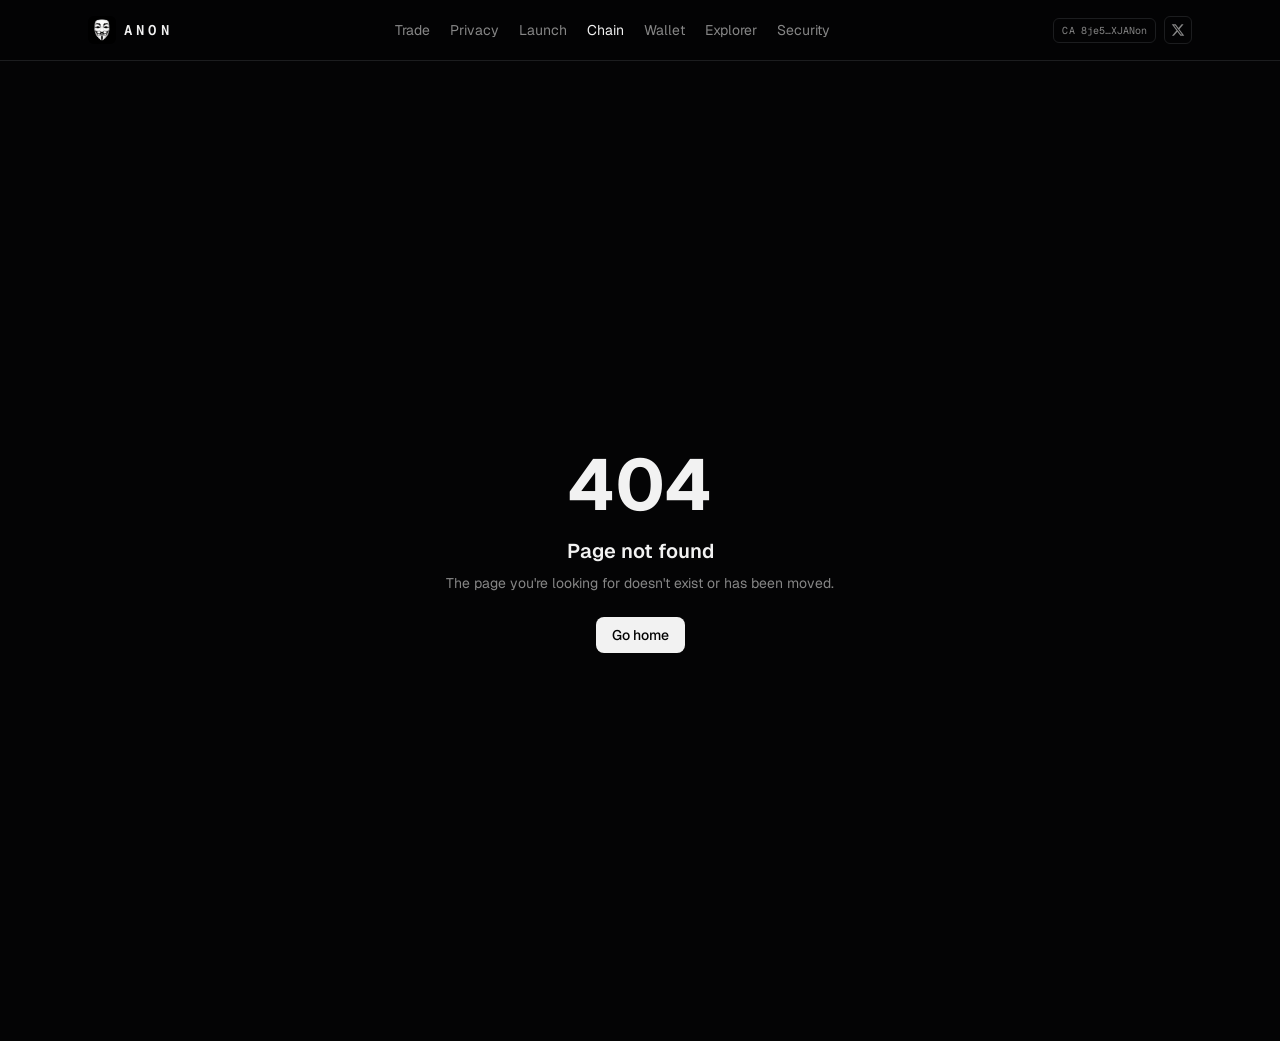
==== chain/index.html @ f56aa163 "init" ====
<!DOCTYPE html><html lang="en" class="dark"><head><meta charSet="utf-8"/><meta name="viewport" content="width=device-width, initial-scale=1"/><link rel="preload" as="image" href="/__l5e/assets-v1/d32732d6-19e8-4e09-8fe2-200f76481671/anon-logo.png"/><link rel="stylesheet" href="/assets/styles-DGE9aJcu.css" data-precedence="default"/><link rel="stylesheet" href="https://fonts.googleapis.com/css2?family=Geist+Mono:wght@400;500&amp;family=Geist:wght@400;500;600;700&amp;display=swap" data-precedence="default"/><title>ANON Chain — local multi-node testnet</title><meta property="og:type" content="website"/><meta name="twitter:card" content="summary_large_image"/><meta name="description" content="Three-node local testnet with confidential transactions, deterministic block validation, sync and failure tests."/><meta property="og:title" content="ANON Chain testnet"/><meta property="og:description" content="Local multi-node testnet with zero-knowledge confidential transactions."/><link rel="modulepreload" href="/assets/index-BYfpbWxx.js"/><link rel="modulepreload" href="/assets/rolldown-runtime-B0Z9INg1.js"/><link rel="modulepreload" href="/assets/sha256-DqePS_1D.js"/><link rel="modulepreload" href="/assets/chain-BOgOUq6h.js"/><link rel="preconnect" href="https://fonts.googleapis.com"/><link rel="icon" href="/favicon.png" type="image/png"/><script defer src="/~flock.js" data-proxy-url="/~api/analytics"></script><script defer src="/__l5e/events.33a4189afb1076e3.js" data-artifact-kind="dwl_content_hash" data-artifact-id="91079cdf8625010082444d1b7457d09292e6b3e6420f1546fa0e48c596806362" data-commit-sha="868c6e7b228e8fcd20d3e4a437b1f141a476817b" data-context-token="v1.[base64].Xee91cPbLaE0Ip-08HkVQkWRHeOyf9pZGRJlNHLFe-E"></script><meta name="twitter:title" content="ANON Chain testnet"><meta name="twitter:description" content="Local multi-node testnet with zero-knowledge confidential transactions."><meta property="og:image" content="https://pub-bb2e103a32db4e198524a2e9ed8f35b4.r2.dev/lovp_74wrqddabv8j5s51wq6j70bz77/11a397ceba3953ce88ebeedd1c7d549a_1791820692168.png"><meta name="twitter:image" content="https://pub-bb2e103a32db4e198524a2e9ed8f35b4.r2.dev/lovp_74wrqddabv8j5s51wq6j70bz77/11a397ceba3953ce88ebeedd1c7d549a_1791820692168.png"></head><body><header class="sticky top-0 z-40 border-b border-border bg-background/85 backdrop-blur-md"><div class="relative mx-auto flex max-w-6xl flex-col gap-3 px-4 py-3 sm:flex-row sm:items-center sm:justify-between sm:px-6 sm:py-4"><a class="flex shrink-0 items-center gap-2 font-mono text-sm font-semibold tracking-[0.3em]" href="/"><img src="/__l5e/assets-v1/d32732d6-19e8-4e09-8fe2-200f76481671/anon-logo.png" alt="ANON logo" class="h-7 w-7 rounded-sm"/>ANON</a><nav class="-mx-1 flex gap-4 overflow-x-auto px-1 text-sm text-muted-foreground sm:gap-5"><a class="shrink-0 py-1 transition-colors hover:text-foreground" href="/trade">Trade</a><a class="shrink-0 py-1 transition-colors hover:text-foreground" href="/privacy">Privacy</a><a class="shrink-0 py-1 transition-colors hover:text-foreground" href="/launch">Launch</a><a class="shrink-0 py-1 transition-colors hover:text-foreground text-foreground" href="/chain" data-status="active" aria-current="page">Chain</a><a class="shrink-0 py-1 transition-colors hover:text-foreground" href="/wallet">Wallet</a><a class="shrink-0 py-1 transition-colors hover:text-foreground" href="/explorer">Explorer</a><a class="shrink-0 py-1 transition-colors hover:text-foreground" href="/security">Security</a></nav><div class="absolute right-4 top-3 flex shrink-0 items-center gap-2 sm:static"><button type="button" title="Copy contract address: 8je5y3NeXRuQQCWFWnUN9BA5srhZRYwvLhoSA8XJANon" class="hidden items-center gap-1.5 rounded-sm border border-border px-2 py-1 font-mono text-[10px] text-muted-foreground hover:text-foreground md:inline-flex"><span class="uppercase tracking-wider">CA</span><span>8je5…XJANon</span></button><a href="https://x.com/AnonymousCash_" target="_blank" rel="noopener noreferrer" title="ANON on X (@AnonymousCash_)" class="inline-flex h-7 w-7 items-center justify-center rounded-sm border border-border text-muted-foreground hover:text-foreground"><svg viewBox="0 0 24 24" class="h-3.5 w-3.5" fill="currentColor" aria-hidden="true"><path d="M18.244 2.25h3.308l-7.227 8.26 8.502 11.24H16.17l-5.214-6.817L4.99 21.75H1.68l7.73-8.835L1.254 2.25H8.08l4.713 6.231zm-1.161 17.52h1.833L7.084 4.126H5.117z"></path></svg></a></div></div></header><main class="mx-auto max-w-6xl px-4 py-8 sm:px-6 sm:py-10"><!--$--><div><div class="mb-10 border-b border-border pb-8"><div class="eyebrow">Product 01</div><h1 class="mt-3 text-3xl font-semibold tracking-tight sm:text-4xl">ANON Chain</h1><div class="mt-3 max-w-2xl text-sm text-muted-foreground">A three-validator local testnet running in your browser. Every node independently re-verifies each block and every zero-knowledge proof. It is a test network, separate from any real cryptocurrency, with no peers outside this page.</div></div><div class="panel mb-4 grid gap-4 md:grid-cols-[1.3fr_1fr] md:items-center"><svg viewBox="0 0 400 250" class="w-full" role="img" aria-label="Local validator network"><line x1="200" y1="40" x2="70" y2="200" stroke-width="1.2" class="stroke-silver"></line><line x1="200" y1="40" x2="330" y2="200" stroke-width="1.2" class="stroke-silver"></line><line x1="70" y1="200" x2="330" y2="200" stroke-width="1.2" class="stroke-silver"></line><g><circle cx="200" cy="40" r="22" class="fill-card stroke-success" stroke-width="1.5"></circle><text x="200" y="44" text-anchor="middle" class="fill-foreground font-mono text-[11px]">0</text><text x="200" y="80" text-anchor="middle" class="fill-muted-foreground font-mono text-[10px]">node-1</text></g><g><circle cx="70" cy="200" r="22" class="fill-card stroke-success" stroke-width="1.5"></circle><text x="70" y="204" text-anchor="middle" class="fill-foreground font-mono text-[11px]">0</text><text x="70" y="240" text-anchor="middle" class="fill-muted-foreground font-mono text-[10px]">node-2</text></g><g><circle cx="330" cy="200" r="22" class="fill-card stroke-success" stroke-width="1.5"></circle><text x="330" y="204" text-anchor="middle" class="fill-foreground font-mono text-[11px]">0</text><text x="330" y="240" text-anchor="middle" class="fill-muted-foreground font-mono text-[10px]">node-3</text></g></svg><div class="space-y-2 text-sm"><div class="flex items-center justify-between"><div class="eyebrow">Network</div><span class="inline-block shrink-0 rounded-sm border px-1 py-px font-mono text-[9px] uppercase leading-tight tracking-wider text-warning border-warning/40 bg-warning/5">simulated</span></div><div class="font-mono text-2xl">height <!-- -->0</div><div class="text-xs text-muted-foreground">3<!-- -->/3 validators online · quorum 2</div><div class="truncate font-mono text-xs">No events yet.</div><p class="text-xs text-muted-foreground">Runs entirely in this browser tab. Green packets show real local events from the buttons below — not a public network.</p></div></div><div class="grid gap-3 sm:grid-cols-3"><div class="panel"><div class="flex items-center justify-between"><div class="eyebrow">node-1</div><button class="text-xs underline text-muted-foreground">online</button></div><div class="mt-2 font-mono text-sm">height <!-- -->0</div><div class="hash">tip <!-- -->000000…000000</div><div class="hash">mempool <!-- -->0<!-- --> · spent images <!-- -->0</div></div><div class="panel"><div class="flex items-center justify-between"><div class="eyebrow">node-2</div><button class="text-xs underline text-muted-foreground">online</button></div><div class="mt-2 font-mono text-sm">height <!-- -->0</div><div class="hash">tip <!-- -->000000…000000</div><div class="hash">mempool <!-- -->0<!-- --> · spent images <!-- -->0</div></div><div class="panel"><div class="flex items-center justify-between"><div class="eyebrow">node-3</div><button class="text-xs underline text-muted-foreground">online</button></div><div class="mt-2 font-mono text-sm">height <!-- -->0</div><div class="hash">tip <!-- -->000000…000000</div><div class="hash">mempool <!-- -->0<!-- --> · spent images <!-- -->0</div></div></div><div class="panel mt-4 space-y-3"><div class="eyebrow">Scenarios</div><div class="flex flex-wrap gap-2"><button class="btn">Fund Alice</button><button class="btn-ghost">Alice → Bob</button><button class="btn-ghost">Double-spend attempt</button><button class="btn-ghost">Run consensus round</button><button class="btn-ghost">Sync nodes</button><button class="btn-ghost">Forge block</button></div><div class="space-y-1 border-t border-border pt-3 font-mono text-xs"><div class="text-muted-foreground">Fund Alice, then run a consensus round.</div></div><p class="text-xs text-muted-foreground">Try: take node-1 offline and run a round — node-2 takes over (view change). Take two nodes offline — consensus stalls below quorum. Take node-3 offline, run rounds, bring it back and sync.</p></div><div class="mt-4 text-xs text-muted-foreground">Your wallet&#x27;s testnet currently has <!-- -->0<!-- --> block(s).</div><section class="mt-10 grid gap-6 md:grid-cols-2"><div class="panel text-sm"><div class="eyebrow mb-3">Implemented</div><ul class="space-y-2"><li class="flex justify-between gap-2"><span>Pedersen commitments (ristretto255)</span><span class="inline-block shrink-0 rounded-sm border px-1 py-px font-mono text-[9px] uppercase leading-tight tracking-wider text-foreground border-foreground/30">implemented</span></li><li class="flex justify-between gap-2"><span>ZK range proofs (16-bit, OR-proofs)</span><span class="inline-block shrink-0 rounded-sm border px-1 py-px font-mono text-[9px] uppercase leading-tight tracking-wider text-foreground border-foreground/30">implemented</span></li><li class="flex justify-between gap-2"><span>ZK balance / conservation proof</span><span class="inline-block shrink-0 rounded-sm border px-1 py-px font-mono text-[9px] uppercase leading-tight tracking-wider text-foreground border-foreground/30">implemented</span></li><li class="flex justify-between gap-2"><span>Ring spend proof (MLSAG, ring of up to 8) + key image</span><span class="inline-block shrink-0 rounded-sm border px-1 py-px font-mono text-[9px] uppercase leading-tight tracking-wider text-foreground border-foreground/30">implemented</span></li><li class="flex justify-between gap-2"><span>Stealth addresses + encrypted memos</span><span class="inline-block shrink-0 rounded-sm border px-1 py-px font-mono text-[9px] uppercase leading-tight tracking-wider text-foreground border-foreground/30">implemented</span></li><li class="flex justify-between gap-2"><span>Merkle tx roots, signed blocks</span><span class="inline-block shrink-0 rounded-sm border px-1 py-px font-mono text-[9px] uppercase leading-tight tracking-wider text-foreground border-foreground/30">implemented</span></li><li class="flex justify-between gap-2"><span>Crash-fault consensus: view change + majority quorum</span><span class="inline-block shrink-0 rounded-sm border px-1 py-px font-mono text-[9px] uppercase leading-tight tracking-wider text-warning border-warning/40 bg-warning/5">simulated</span></li><li class="flex justify-between gap-2"><span>Full-pool anonymity set (SNARK membership)</span><span class="inline-block shrink-0 rounded-sm border px-1 py-px font-mono text-[9px] uppercase leading-tight tracking-wider text-destructive/90 border-destructive/40">blocked</span></li><li class="flex justify-between gap-2"><span>Byzantine fault tolerance (malicious validators)</span><span class="inline-block shrink-0 rounded-sm border px-1 py-px font-mono text-[9px] uppercase leading-tight tracking-wider text-destructive/90 border-destructive/40">blocked</span></li></ul></div><div class="panel text-sm"><div class="eyebrow mb-3">Required for a production chain</div><ol class="list-decimal space-y-2 pl-4 text-muted-foreground"><li><span class="text-foreground">Membership privacy:</span> spends now hide the real input among up to 7 decoys (ring signature). A SNARK (Groth16/PLONK/Halo 2) over the whole pool would give a far larger anonymity set; that needs a circuit toolchain not available here.</li><li><span class="text-foreground">Consensus:</span> BFT proof-of-stake (HotStuff/Tendermint family) with view change and slashing. Validator keys here are deterministic demo keys.</li><li><span class="text-foreground">Network privacy:</span> Dandelion++ or mixnet transaction relay.</li><li><span class="text-foreground">Validation:</span> independent cryptographic audit before any mainnet.</li></ol></div></section></div><script>(function(a,f){let l;try{l=JSON.parse(sessionStorage.getItem(a)||"{}")}catch{return}const n=l?.[f||history.state?.__TSR_key];let c=!1;for(const t in n){const e=n[t],o=e?.scrollX,s=e?.scrollY;if(Number.isFinite(o)&&Number.isFinite(s)){if(t==="window")scrollTo(o,s),c=!0;else if(t)try{const r=document.querySelector(t);r&&(r.scrollLeft=o,r.scrollTop=s)}catch{}}}if(c)return;const i=location.hash.slice(1);if(i){const t=history.state?.__hashScrollIntoViewOptions??!0;if(t){const e=document.getElementById(i);e&&e.scrollIntoView(t)}return}scrollTo(0,0)})("tsr-scroll-restoration-v1_3");document.currentScript.remove()</script><!--/$--></main><script data-tsr-stream-part="">(self.$R=self.$R||{})["tsr"]=[];self.$_TSR={h(){this.hydrated=!0,this.c()},e(){this.streamEnded=!0,this.c()},c(){this.hydrated&&this.streamEnded&&(delete self.$_TSR,delete self.$R.tsr)},p(e){this.initialized?e():this.buffer.push(e)},buffer:[]};$_TSR.router=($R=>$R[0]={manifest:$R[1]={routes:$R[2]={__root__:$R[3]={preloads:$R[4]=["/assets/index-BYfpbWxx.js","/assets/rolldown-runtime-B0Z9INg1.js","/assets/sha256-DqePS_1D.js"],scripts:$R[5]=[$R[6]={attrs:$R[7]={type:"module",async:!0,src:"/assets/index-BYfpbWxx.js"}}]},"/chain":$R[8]={preloads:$R[9]=["/assets/chain-BOgOUq6h.js"]}}},matches:$R[10]=[$R[11]={i:"__root__ ",u:1791820879841,s:"success",ssr:!0},$R[12]={i:" chain chain",u:1791820879841,s:"success",ssr:!0}]})($R["tsr"]);$_TSR.e();{let s=document.currentScript,p;while((p=s.previousElementSibling)&&p.hasAttribute('data-tsr-stream-part'))p.remove();s.remove()}</script><script type="module" async="" src="/assets/index-BYfpbWxx.js"></script><script>document.currentScript.remove();/*$tsr-stream-boundary*/</script></body></html>
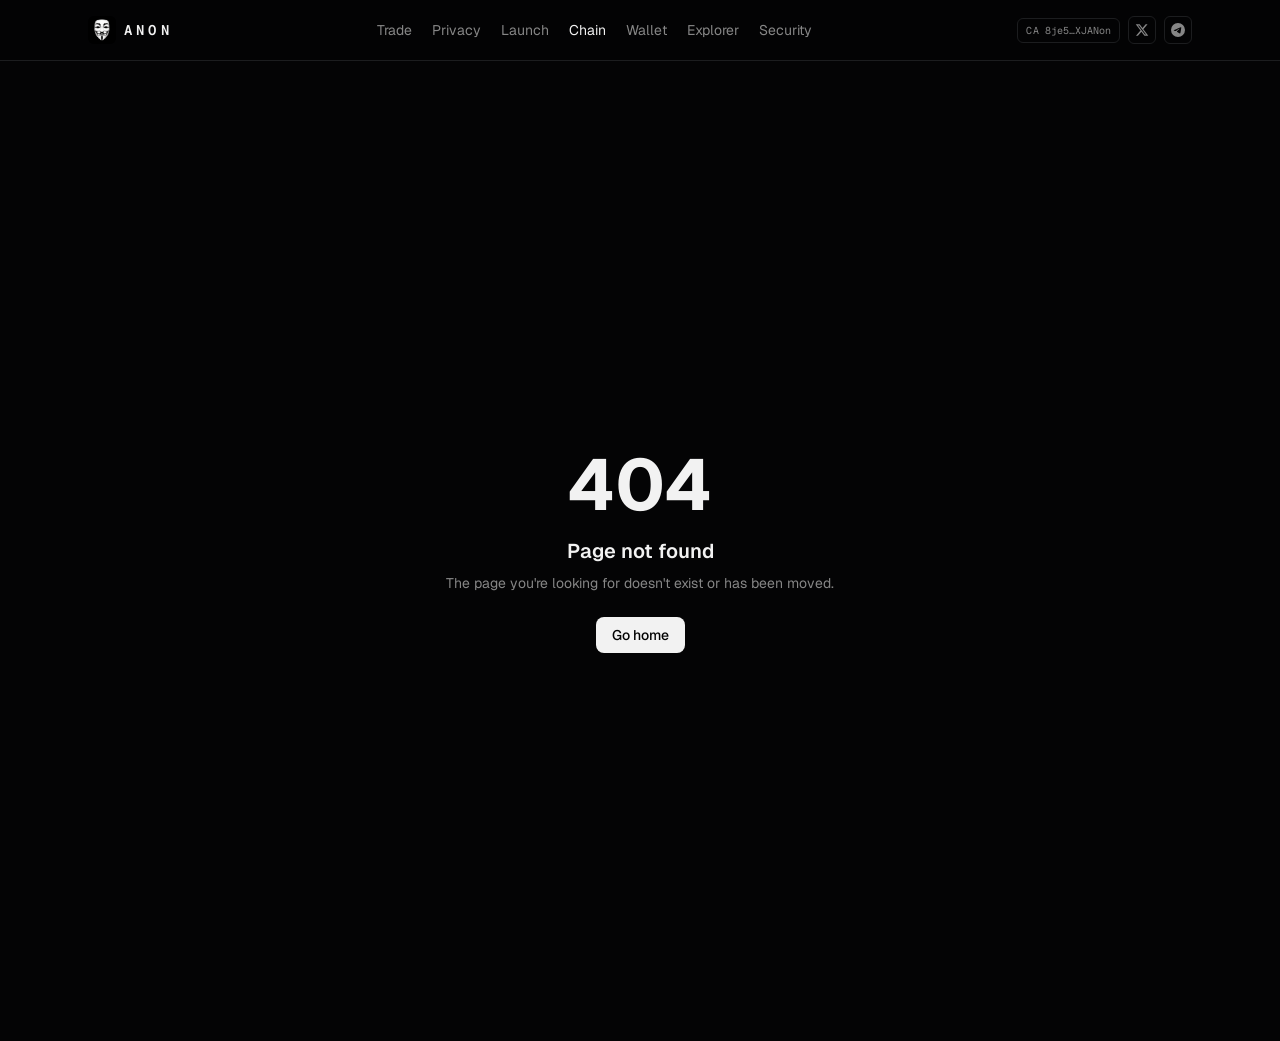
==== commit 30984609: "update" ====
--- a/chain/index.html
+++ b/chain/index.html
@@ -1 +1 @@
-<!DOCTYPE html><html lang="en" class="dark"><head><meta charSet="utf-8"/><meta name="viewport" content="width=device-width, initial-scale=1"/><link rel="preload" as="image" href="/__l5e/assets-v1/d32732d6-19e8-4e09-8fe2-200f76481671/anon-logo.png"/><link rel="stylesheet" href="/assets/styles-DGE9aJcu.css" data-precedence="default"/><link rel="stylesheet" href="https://fonts.googleapis.com/css2?family=Geist+Mono:wght@400;500&amp;family=Geist:wght@400;500;600;700&amp;display=swap" data-precedence="default"/><title>ANON Chain — local multi-node testnet</title><meta property="og:type" content="website"/><meta name="twitter:card" content="summary_large_image"/><meta name="description" content="Three-node local testnet with confidential transactions, deterministic block validation, sync and failure tests."/><meta property="og:title" content="ANON Chain testnet"/><meta property="og:description" content="Local multi-node testnet with zero-knowledge confidential transactions."/><link rel="modulepreload" href="/assets/index-BYfpbWxx.js"/><link rel="modulepreload" href="/assets/rolldown-runtime-B0Z9INg1.js"/><link rel="modulepreload" href="/assets/sha256-DqePS_1D.js"/><link rel="modulepreload" href="/assets/chain-BOgOUq6h.js"/><link rel="preconnect" href="https://fonts.googleapis.com"/><link rel="icon" href="/favicon.png" type="image/png"/><script defer src="/~flock.js" data-proxy-url="/~api/analytics"></script><script defer src="/__l5e/events.33a4189afb1076e3.js" data-artifact-kind="dwl_content_hash" data-artifact-id="91079cdf8625010082444d1b7457d09292e6b3e6420f1546fa0e48c596806362" data-commit-sha="868c6e7b228e8fcd20d3e4a437b1f141a476817b" data-context-token="v1.[base64].Xee91cPbLaE0Ip-08HkVQkWRHeOyf9pZGRJlNHLFe-E"></script><meta name="twitter:title" content="ANON Chain testnet"><meta name="twitter:description" content="Local multi-node testnet with zero-knowledge confidential transactions."><meta property="og:image" content="https://pub-bb2e103a32db4e198524a2e9ed8f35b4.r2.dev/lovp_74wrqddabv8j5s51wq6j70bz77/11a397ceba3953ce88ebeedd1c7d549a_1791820692168.png"><meta name="twitter:image" content="https://pub-bb2e103a32db4e198524a2e9ed8f35b4.r2.dev/lovp_74wrqddabv8j5s51wq6j70bz77/11a397ceba3953ce88ebeedd1c7d549a_1791820692168.png"></head><body><header class="sticky top-0 z-40 border-b border-border bg-background/85 backdrop-blur-md"><div class="relative mx-auto flex max-w-6xl flex-col gap-3 px-4 py-3 sm:flex-row sm:items-center sm:justify-between sm:px-6 sm:py-4"><a class="flex shrink-0 items-center gap-2 font-mono text-sm font-semibold tracking-[0.3em]" href="/"><img src="/__l5e/assets-v1/d32732d6-19e8-4e09-8fe2-200f76481671/anon-logo.png" alt="ANON logo" class="h-7 w-7 rounded-sm"/>ANON</a><nav class="-mx-1 flex gap-4 overflow-x-auto px-1 text-sm text-muted-foreground sm:gap-5"><a class="shrink-0 py-1 transition-colors hover:text-foreground" href="/trade">Trade</a><a class="shrink-0 py-1 transition-colors hover:text-foreground" href="/privacy">Privacy</a><a class="shrink-0 py-1 transition-colors hover:text-foreground" href="/launch">Launch</a><a class="shrink-0 py-1 transition-colors hover:text-foreground text-foreground" href="/chain" data-status="active" aria-current="page">Chain</a><a class="shrink-0 py-1 transition-colors hover:text-foreground" href="/wallet">Wallet</a><a class="shrink-0 py-1 transition-colors hover:text-foreground" href="/explorer">Explorer</a><a class="shrink-0 py-1 transition-colors hover:text-foreground" href="/security">Security</a></nav><div class="absolute right-4 top-3 flex shrink-0 items-center gap-2 sm:static"><button type="button" title="Copy contract address: 8je5y3NeXRuQQCWFWnUN9BA5srhZRYwvLhoSA8XJANon" class="hidden items-center gap-1.5 rounded-sm border border-border px-2 py-1 font-mono text-[10px] text-muted-foreground hover:text-foreground md:inline-flex"><span class="uppercase tracking-wider">CA</span><span>8je5…XJANon</span></button><a href="https://x.com/AnonymousCash_" target="_blank" rel="noopener noreferrer" title="ANON on X (@AnonymousCash_)" class="inline-flex h-7 w-7 items-center justify-center rounded-sm border border-border text-muted-foreground hover:text-foreground"><svg viewBox="0 0 24 24" class="h-3.5 w-3.5" fill="currentColor" aria-hidden="true"><path d="M18.244 2.25h3.308l-7.227 8.26 8.502 11.24H16.17l-5.214-6.817L4.99 21.75H1.68l7.73-8.835L1.254 2.25H8.08l4.713 6.231zm-1.161 17.52h1.833L7.084 4.126H5.117z"></path></svg></a></div></div></header><main class="mx-auto max-w-6xl px-4 py-8 sm:px-6 sm:py-10"><!--$--><div><div class="mb-10 border-b border-border pb-8"><div class="eyebrow">Product 01</div><h1 class="mt-3 text-3xl font-semibold tracking-tight sm:text-4xl">ANON Chain</h1><div class="mt-3 max-w-2xl text-sm text-muted-foreground">A three-validator local testnet running in your browser. Every node independently re-verifies each block and every zero-knowledge proof. It is a test network, separate from any real cryptocurrency, with no peers outside this page.</div></div><div class="panel mb-4 grid gap-4 md:grid-cols-[1.3fr_1fr] md:items-center"><svg viewBox="0 0 400 250" class="w-full" role="img" aria-label="Local validator network"><line x1="200" y1="40" x2="70" y2="200" stroke-width="1.2" class="stroke-silver"></line><line x1="200" y1="40" x2="330" y2="200" stroke-width="1.2" class="stroke-silver"></line><line x1="70" y1="200" x2="330" y2="200" stroke-width="1.2" class="stroke-silver"></line><g><circle cx="200" cy="40" r="22" class="fill-card stroke-success" stroke-width="1.5"></circle><text x="200" y="44" text-anchor="middle" class="fill-foreground font-mono text-[11px]">0</text><text x="200" y="80" text-anchor="middle" class="fill-muted-foreground font-mono text-[10px]">node-1</text></g><g><circle cx="70" cy="200" r="22" class="fill-card stroke-success" stroke-width="1.5"></circle><text x="70" y="204" text-anchor="middle" class="fill-foreground font-mono text-[11px]">0</text><text x="70" y="240" text-anchor="middle" class="fill-muted-foreground font-mono text-[10px]">node-2</text></g><g><circle cx="330" cy="200" r="22" class="fill-card stroke-success" stroke-width="1.5"></circle><text x="330" y="204" text-anchor="middle" class="fill-foreground font-mono text-[11px]">0</text><text x="330" y="240" text-anchor="middle" class="fill-muted-foreground font-mono text-[10px]">node-3</text></g></svg><div class="space-y-2 text-sm"><div class="flex items-center justify-between"><div class="eyebrow">Network</div><span class="inline-block shrink-0 rounded-sm border px-1 py-px font-mono text-[9px] uppercase leading-tight tracking-wider text-warning border-warning/40 bg-warning/5">simulated</span></div><div class="font-mono text-2xl">height <!-- -->0</div><div class="text-xs text-muted-foreground">3<!-- -->/3 validators online · quorum 2</div><div class="truncate font-mono text-xs">No events yet.</div><p class="text-xs text-muted-foreground">Runs entirely in this browser tab. Green packets show real local events from the buttons below — not a public network.</p></div></div><div class="grid gap-3 sm:grid-cols-3"><div class="panel"><div class="flex items-center justify-between"><div class="eyebrow">node-1</div><button class="text-xs underline text-muted-foreground">online</button></div><div class="mt-2 font-mono text-sm">height <!-- -->0</div><div class="hash">tip <!-- -->000000…000000</div><div class="hash">mempool <!-- -->0<!-- --> · spent images <!-- -->0</div></div><div class="panel"><div class="flex items-center justify-between"><div class="eyebrow">node-2</div><button class="text-xs underline text-muted-foreground">online</button></div><div class="mt-2 font-mono text-sm">height <!-- -->0</div><div class="hash">tip <!-- -->000000…000000</div><div class="hash">mempool <!-- -->0<!-- --> · spent images <!-- -->0</div></div><div class="panel"><div class="flex items-center justify-between"><div class="eyebrow">node-3</div><button class="text-xs underline text-muted-foreground">online</button></div><div class="mt-2 font-mono text-sm">height <!-- -->0</div><div class="hash">tip <!-- -->000000…000000</div><div class="hash">mempool <!-- -->0<!-- --> · spent images <!-- -->0</div></div></div><div class="panel mt-4 space-y-3"><div class="eyebrow">Scenarios</div><div class="flex flex-wrap gap-2"><button class="btn">Fund Alice</button><button class="btn-ghost">Alice → Bob</button><button class="btn-ghost">Double-spend attempt</button><button class="btn-ghost">Run consensus round</button><button class="btn-ghost">Sync nodes</button><button class="btn-ghost">Forge block</button></div><div class="space-y-1 border-t border-border pt-3 font-mono text-xs"><div class="text-muted-foreground">Fund Alice, then run a consensus round.</div></div><p class="text-xs text-muted-foreground">Try: take node-1 offline and run a round — node-2 takes over (view change). Take two nodes offline — consensus stalls below quorum. Take node-3 offline, run rounds, bring it back and sync.</p></div><div class="mt-4 text-xs text-muted-foreground">Your wallet&#x27;s testnet currently has <!-- -->0<!-- --> block(s).</div><section class="mt-10 grid gap-6 md:grid-cols-2"><div class="panel text-sm"><div class="eyebrow mb-3">Implemented</div><ul class="space-y-2"><li class="flex justify-between gap-2"><span>Pedersen commitments (ristretto255)</span><span class="inline-block shrink-0 rounded-sm border px-1 py-px font-mono text-[9px] uppercase leading-tight tracking-wider text-foreground border-foreground/30">implemented</span></li><li class="flex justify-between gap-2"><span>ZK range proofs (16-bit, OR-proofs)</span><span class="inline-block shrink-0 rounded-sm border px-1 py-px font-mono text-[9px] uppercase leading-tight tracking-wider text-foreground border-foreground/30">implemented</span></li><li class="flex justify-between gap-2"><span>ZK balance / conservation proof</span><span class="inline-block shrink-0 rounded-sm border px-1 py-px font-mono text-[9px] uppercase leading-tight tracking-wider text-foreground border-foreground/30">implemented</span></li><li class="flex justify-between gap-2"><span>Ring spend proof (MLSAG, ring of up to 8) + key image</span><span class="inline-block shrink-0 rounded-sm border px-1 py-px font-mono text-[9px] uppercase leading-tight tracking-wider text-foreground border-foreground/30">implemented</span></li><li class="flex justify-between gap-2"><span>Stealth addresses + encrypted memos</span><span class="inline-block shrink-0 rounded-sm border px-1 py-px font-mono text-[9px] uppercase leading-tight tracking-wider text-foreground border-foreground/30">implemented</span></li><li class="flex justify-between gap-2"><span>Merkle tx roots, signed blocks</span><span class="inline-block shrink-0 rounded-sm border px-1 py-px font-mono text-[9px] uppercase leading-tight tracking-wider text-foreground border-foreground/30">implemented</span></li><li class="flex justify-between gap-2"><span>Crash-fault consensus: view change + majority quorum</span><span class="inline-block shrink-0 rounded-sm border px-1 py-px font-mono text-[9px] uppercase leading-tight tracking-wider text-warning border-warning/40 bg-warning/5">simulated</span></li><li class="flex justify-between gap-2"><span>Full-pool anonymity set (SNARK membership)</span><span class="inline-block shrink-0 rounded-sm border px-1 py-px font-mono text-[9px] uppercase leading-tight tracking-wider text-destructive/90 border-destructive/40">blocked</span></li><li class="flex justify-between gap-2"><span>Byzantine fault tolerance (malicious validators)</span><span class="inline-block shrink-0 rounded-sm border px-1 py-px font-mono text-[9px] uppercase leading-tight tracking-wider text-destructive/90 border-destructive/40">blocked</span></li></ul></div><div class="panel text-sm"><div class="eyebrow mb-3">Required for a production chain</div><ol class="list-decimal space-y-2 pl-4 text-muted-foreground"><li><span class="text-foreground">Membership privacy:</span> spends now hide the real input among up to 7 decoys (ring signature). A SNARK (Groth16/PLONK/Halo 2) over the whole pool would give a far larger anonymity set; that needs a circuit toolchain not available here.</li><li><span class="text-foreground">Consensus:</span> BFT proof-of-stake (HotStuff/Tendermint family) with view change and slashing. Validator keys here are deterministic demo keys.</li><li><span class="text-foreground">Network privacy:</span> Dandelion++ or mixnet transaction relay.</li><li><span class="text-foreground">Validation:</span> independent cryptographic audit before any mainnet.</li></ol></div></section></div><script>(function(a,f){let l;try{l=JSON.parse(sessionStorage.getItem(a)||"{}")}catch{return}const n=l?.[f||history.state?.__TSR_key];let c=!1;for(const t in n){const e=n[t],o=e?.scrollX,s=e?.scrollY;if(Number.isFinite(o)&&Number.isFinite(s)){if(t==="window")scrollTo(o,s),c=!0;else if(t)try{const r=document.querySelector(t);r&&(r.scrollLeft=o,r.scrollTop=s)}catch{}}}if(c)return;const i=location.hash.slice(1);if(i){const t=history.state?.__hashScrollIntoViewOptions??!0;if(t){const e=document.getElementById(i);e&&e.scrollIntoView(t)}return}scrollTo(0,0)})("tsr-scroll-restoration-v1_3");document.currentScript.remove()</script><!--/$--></main><script data-tsr-stream-part="">(self.$R=self.$R||{})["tsr"]=[];self.$_TSR={h(){this.hydrated=!0,this.c()},e(){this.streamEnded=!0,this.c()},c(){this.hydrated&&this.streamEnded&&(delete self.$_TSR,delete self.$R.tsr)},p(e){this.initialized?e():this.buffer.push(e)},buffer:[]};$_TSR.router=($R=>$R[0]={manifest:$R[1]={routes:$R[2]={__root__:$R[3]={preloads:$R[4]=["/assets/index-BYfpbWxx.js","/assets/rolldown-runtime-B0Z9INg1.js","/assets/sha256-DqePS_1D.js"],scripts:$R[5]=[$R[6]={attrs:$R[7]={type:"module",async:!0,src:"/assets/index-BYfpbWxx.js"}}]},"/chain":$R[8]={preloads:$R[9]=["/assets/chain-BOgOUq6h.js"]}}},matches:$R[10]=[$R[11]={i:"__root__ ",u:1791820879841,s:"success",ssr:!0},$R[12]={i:" chain chain",u:1791820879841,s:"success",ssr:!0}]})($R["tsr"]);$_TSR.e();{let s=document.currentScript,p;while((p=s.previousElementSibling)&&p.hasAttribute('data-tsr-stream-part'))p.remove();s.remove()}</script><script type="module" async="" src="/assets/index-BYfpbWxx.js"></script><script>document.currentScript.remove();/*$tsr-stream-boundary*/</script></body></html>+<!DOCTYPE html><html lang="en" class="dark"><head><meta charSet="utf-8"/><meta name="viewport" content="width=device-width, initial-scale=1"/><link rel="preload" as="image" href="/__l5e/assets-v1/d32732d6-19e8-4e09-8fe2-200f76481671/anon-logo.png"/><link rel="stylesheet" href="/assets/styles-DGE9aJcu.css" data-precedence="default"/><link rel="stylesheet" href="https://fonts.googleapis.com/css2?family=Geist+Mono:wght@400;500&amp;family=Geist:wght@400;500;600;700&amp;display=swap" data-precedence="default"/><title>ANON Chain — local multi-node testnet</title><meta property="og:type" content="website"/><meta name="twitter:card" content="summary_large_image"/><meta name="description" content="Three-node local testnet with confidential transactions, deterministic block validation, sync and failure tests."/><meta property="og:title" content="ANON Chain testnet"/><meta property="og:description" content="Local multi-node testnet with zero-knowledge confidential transactions."/><link rel="modulepreload" href="/assets/index-BYfpbWxx.js"/><link rel="modulepreload" href="/assets/rolldown-runtime-B0Z9INg1.js"/><link rel="modulepreload" href="/assets/sha256-DqePS_1D.js"/><link rel="modulepreload" href="/assets/chain-BOgOUq6h.js"/><link rel="preconnect" href="https://fonts.googleapis.com"/><link rel="icon" href="/favicon.png" type="image/png"/><script defer src="/~flock.js" data-proxy-url="/~api/analytics"></script><script defer src="/__l5e/events.33a4189afb1076e3.js" data-artifact-kind="dwl_content_hash" data-artifact-id="91079cdf8625010082444d1b7457d09292e6b3e6420f1546fa0e48c596806362" data-commit-sha="868c6e7b228e8fcd20d3e4a437b1f141a476817b" data-context-token="v1.[base64].Xee91cPbLaE0Ip-08HkVQkWRHeOyf9pZGRJlNHLFe-E"></script><meta name="twitter:title" content="ANON Chain testnet"><meta name="twitter:description" content="Local multi-node testnet with zero-knowledge confidential transactions."><meta property="og:image" content="https://pub-bb2e103a32db4e198524a2e9ed8f35b4.r2.dev/lovp_74wrqddabv8j5s51wq6j70bz77/11a397ceba3953ce88ebeedd1c7d549a_1791820692168.png"><meta name="twitter:image" content="https://pub-bb2e103a32db4e198524a2e9ed8f35b4.r2.dev/lovp_74wrqddabv8j5s51wq6j70bz77/11a397ceba3953ce88ebeedd1c7d549a_1791820692168.png"></head><body><header class="sticky top-0 z-40 border-b border-border bg-background/85 backdrop-blur-md"><div class="relative mx-auto flex max-w-6xl flex-col gap-3 px-4 py-3 sm:flex-row sm:items-center sm:justify-between sm:px-6 sm:py-4"><a class="flex shrink-0 items-center gap-2 font-mono text-sm font-semibold tracking-[0.3em]" href="/"><img src="/__l5e/assets-v1/d32732d6-19e8-4e09-8fe2-200f76481671/anon-logo.png" alt="ANON logo" class="h-7 w-7 rounded-sm"/>ANON</a><nav class="-mx-1 flex gap-4 overflow-x-auto px-1 text-sm text-muted-foreground sm:gap-5"><a class="shrink-0 py-1 transition-colors hover:text-foreground" href="/trade">Trade</a><a class="shrink-0 py-1 transition-colors hover:text-foreground" href="/privacy">Privacy</a><a class="shrink-0 py-1 transition-colors hover:text-foreground" href="/launch">Launch</a><a class="shrink-0 py-1 transition-colors hover:text-foreground text-foreground" href="/chain" data-status="active" aria-current="page">Chain</a><a class="shrink-0 py-1 transition-colors hover:text-foreground" href="/wallet">Wallet</a><a class="shrink-0 py-1 transition-colors hover:text-foreground" href="/explorer">Explorer</a><a class="shrink-0 py-1 transition-colors hover:text-foreground" href="/security">Security</a></nav><div class="absolute right-4 top-3 flex shrink-0 items-center gap-2 sm:static"><button type="button" title="Copy contract address: 8je5y3NeXRuQQCWFWnUN9BA5srhZRYwvLhoSA8XJANon" class="hidden items-center gap-1.5 rounded-sm border border-border px-2 py-1 font-mono text-[10px] text-muted-foreground hover:text-foreground md:inline-flex"><span class="uppercase tracking-wider">CA</span><span>8je5…XJANon</span></button><a href="https://x.com/anonsol_x" target="_blank" rel="noopener noreferrer" title="ANON on X (@anonsol_x)" class="inline-flex h-7 w-7 items-center justify-center rounded-sm border border-border text-muted-foreground hover:text-foreground"><svg viewBox="0 0 24 24" class="h-3.5 w-3.5" fill="currentColor" aria-hidden="true"><path d="M18.244 2.25h3.308l-7.227 8.26 8.502 11.24H16.17l-5.214-6.817L4.99 21.75H1.68l7.73-8.835L1.254 2.25H8.08l4.713 6.231zm-1.161 17.52h1.833L7.084 4.126H5.117z"></path></svg></a><a href="https://t.me/anonsol_tg" target="_blank" rel="noopener noreferrer" title="ANON on Telegram" class="inline-flex h-7 w-7 items-center justify-center rounded-sm border border-border text-muted-foreground hover:text-foreground"><svg viewBox="0 0 24 24" class="h-3.5 w-3.5" fill="currentColor" aria-hidden="true"><path d="M11.944 0A12 12 0 0 0 0 12a12 12 0 0 0 12 12 12 12 0 0 0 12-12A12 12 0 0 0 12 0a12 12 0 0 0-.056 0zm4.962 7.224c.1-.002.321.023.465.14a.506.506 0 0 1 .171.325c.016.093.036.306.02.472-.18 1.898-.962 6.502-1.36 8.627-.168.9-.499 1.201-.82 1.23-.696.065-1.225-.46-1.9-.902-1.056-.693-1.653-1.124-2.678-1.8-1.185-.78-.417-1.21.258-1.91.177-.184 3.247-2.977 3.307-3.23.007-.032.014-.15-.056-.212s-.174-.041-.249-.024c-.106.024-1.793 1.14-5.061 3.345-.48.33-.913.49-1.302.48-.428-.008-1.252-.241-1.865-.44-.752-.245-1.349-.374-1.297-.789.027-.216.325-.437.893-.663 3.498-1.524 5.83-2.529 6.998-3.014 3.332-1.386 4.025-1.627 4.476-1.635z"></path></svg></a></div></div></header><main class="mx-auto max-w-6xl px-4 py-8 sm:px-6 sm:py-10"><!--$--><div><div class="mb-10 border-b border-border pb-8"><div class="eyebrow">Product 01</div><h1 class="mt-3 text-3xl font-semibold tracking-tight sm:text-4xl">ANON Chain</h1><div class="mt-3 max-w-2xl text-sm text-muted-foreground">A three-validator local testnet running in your browser. Every node independently re-verifies each block and every zero-knowledge proof. It is a test network, separate from any real cryptocurrency, with no peers outside this page.</div></div><div class="panel mb-4 grid gap-4 md:grid-cols-[1.3fr_1fr] md:items-center"><svg viewBox="0 0 400 250" class="w-full" role="img" aria-label="Local validator network"><line x1="200" y1="40" x2="70" y2="200" stroke-width="1.2" class="stroke-silver"></line><line x1="200" y1="40" x2="330" y2="200" stroke-width="1.2" class="stroke-silver"></line><line x1="70" y1="200" x2="330" y2="200" stroke-width="1.2" class="stroke-silver"></line><g><circle cx="200" cy="40" r="22" class="fill-card stroke-success" stroke-width="1.5"></circle><text x="200" y="44" text-anchor="middle" class="fill-foreground font-mono text-[11px]">0</text><text x="200" y="80" text-anchor="middle" class="fill-muted-foreground font-mono text-[10px]">node-1</text></g><g><circle cx="70" cy="200" r="22" class="fill-card stroke-success" stroke-width="1.5"></circle><text x="70" y="204" text-anchor="middle" class="fill-foreground font-mono text-[11px]">0</text><text x="70" y="240" text-anchor="middle" class="fill-muted-foreground font-mono text-[10px]">node-2</text></g><g><circle cx="330" cy="200" r="22" class="fill-card stroke-success" stroke-width="1.5"></circle><text x="330" y="204" text-anchor="middle" class="fill-foreground font-mono text-[11px]">0</text><text x="330" y="240" text-anchor="middle" class="fill-muted-foreground font-mono text-[10px]">node-3</text></g></svg><div class="space-y-2 text-sm"><div class="flex items-center justify-between"><div class="eyebrow">Network</div><span class="inline-block shrink-0 rounded-sm border px-1 py-px font-mono text-[9px] uppercase leading-tight tracking-wider text-warning border-warning/40 bg-warning/5">simulated</span></div><div class="font-mono text-2xl">height <!-- -->0</div><div class="text-xs text-muted-foreground">3<!-- -->/3 validators online · quorum 2</div><div class="truncate font-mono text-xs">No events yet.</div><p class="text-xs text-muted-foreground">Runs entirely in this browser tab. Green packets show real local events from the buttons below — not a public network.</p></div></div><div class="grid gap-3 sm:grid-cols-3"><div class="panel"><div class="flex items-center justify-between"><div class="eyebrow">node-1</div><button class="text-xs underline text-muted-foreground">online</button></div><div class="mt-2 font-mono text-sm">height <!-- -->0</div><div class="hash">tip <!-- -->000000…000000</div><div class="hash">mempool <!-- -->0<!-- --> · spent images <!-- -->0</div></div><div class="panel"><div class="flex items-center justify-between"><div class="eyebrow">node-2</div><button class="text-xs underline text-muted-foreground">online</button></div><div class="mt-2 font-mono text-sm">height <!-- -->0</div><div class="hash">tip <!-- -->000000…000000</div><div class="hash">mempool <!-- -->0<!-- --> · spent images <!-- -->0</div></div><div class="panel"><div class="flex items-center justify-between"><div class="eyebrow">node-3</div><button class="text-xs underline text-muted-foreground">online</button></div><div class="mt-2 font-mono text-sm">height <!-- -->0</div><div class="hash">tip <!-- -->000000…000000</div><div class="hash">mempool <!-- -->0<!-- --> · spent images <!-- -->0</div></div></div><div class="panel mt-4 space-y-3"><div class="eyebrow">Scenarios</div><div class="flex flex-wrap gap-2"><button class="btn">Fund Alice</button><button class="btn-ghost">Alice → Bob</button><button class="btn-ghost">Double-spend attempt</button><button class="btn-ghost">Run consensus round</button><button class="btn-ghost">Sync nodes</button><button class="btn-ghost">Forge block</button></div><div class="space-y-1 border-t border-border pt-3 font-mono text-xs"><div class="text-muted-foreground">Fund Alice, then run a consensus round.</div></div><p class="text-xs text-muted-foreground">Try: take node-1 offline and run a round — node-2 takes over (view change). Take two nodes offline — consensus stalls below quorum. Take node-3 offline, run rounds, bring it back and sync.</p></div><div class="mt-4 text-xs text-muted-foreground">Your wallet&#x27;s testnet currently has <!-- -->0<!-- --> block(s).</div><section class="mt-10 grid gap-6 md:grid-cols-2"><div class="panel text-sm"><div class="eyebrow mb-3">Implemented</div><ul class="space-y-2"><li class="flex justify-between gap-2"><span>Pedersen commitments (ristretto255)</span><span class="inline-block shrink-0 rounded-sm border px-1 py-px font-mono text-[9px] uppercase leading-tight tracking-wider text-foreground border-foreground/30">implemented</span></li><li class="flex justify-between gap-2"><span>ZK range proofs (16-bit, OR-proofs)</span><span class="inline-block shrink-0 rounded-sm border px-1 py-px font-mono text-[9px] uppercase leading-tight tracking-wider text-foreground border-foreground/30">implemented</span></li><li class="flex justify-between gap-2"><span>ZK balance / conservation proof</span><span class="inline-block shrink-0 rounded-sm border px-1 py-px font-mono text-[9px] uppercase leading-tight tracking-wider text-foreground border-foreground/30">implemented</span></li><li class="flex justify-between gap-2"><span>Ring spend proof (MLSAG, ring of up to 8) + key image</span><span class="inline-block shrink-0 rounded-sm border px-1 py-px font-mono text-[9px] uppercase leading-tight tracking-wider text-foreground border-foreground/30">implemented</span></li><li class="flex justify-between gap-2"><span>Stealth addresses + encrypted memos</span><span class="inline-block shrink-0 rounded-sm border px-1 py-px font-mono text-[9px] uppercase leading-tight tracking-wider text-foreground border-foreground/30">implemented</span></li><li class="flex justify-between gap-2"><span>Merkle tx roots, signed blocks</span><span class="inline-block shrink-0 rounded-sm border px-1 py-px font-mono text-[9px] uppercase leading-tight tracking-wider text-foreground border-foreground/30">implemented</span></li><li class="flex justify-between gap-2"><span>Crash-fault consensus: view change + majority quorum</span><span class="inline-block shrink-0 rounded-sm border px-1 py-px font-mono text-[9px] uppercase leading-tight tracking-wider text-warning border-warning/40 bg-warning/5">simulated</span></li><li class="flex justify-between gap-2"><span>Full-pool anonymity set (SNARK membership)</span><span class="inline-block shrink-0 rounded-sm border px-1 py-px font-mono text-[9px] uppercase leading-tight tracking-wider text-destructive/90 border-destructive/40">blocked</span></li><li class="flex justify-between gap-2"><span>Byzantine fault tolerance (malicious validators)</span><span class="inline-block shrink-0 rounded-sm border px-1 py-px font-mono text-[9px] uppercase leading-tight tracking-wider text-destructive/90 border-destructive/40">blocked</span></li></ul></div><div class="panel text-sm"><div class="eyebrow mb-3">Required for a production chain</div><ol class="list-decimal space-y-2 pl-4 text-muted-foreground"><li><span class="text-foreground">Membership privacy:</span> spends now hide the real input among up to 7 decoys (ring signature). A SNARK (Groth16/PLONK/Halo 2) over the whole pool would give a far larger anonymity set; that needs a circuit toolchain not available here.</li><li><span class="text-foreground">Consensus:</span> BFT proof-of-stake (HotStuff/Tendermint family) with view change and slashing. Validator keys here are deterministic demo keys.</li><li><span class="text-foreground">Network privacy:</span> Dandelion++ or mixnet transaction relay.</li><li><span class="text-foreground">Validation:</span> independent cryptographic audit before any mainnet.</li></ol></div></section></div><script>(function(a,f){let l;try{l=JSON.parse(sessionStorage.getItem(a)||"{}")}catch{return}const n=l?.[f||history.state?.__TSR_key];let c=!1;for(const t in n){const e=n[t],o=e?.scrollX,s=e?.scrollY;if(Number.isFinite(o)&&Number.isFinite(s)){if(t==="window")scrollTo(o,s),c=!0;else if(t)try{const r=document.querySelector(t);r&&(r.scrollLeft=o,r.scrollTop=s)}catch{}}}if(c)return;const i=location.hash.slice(1);if(i){const t=history.state?.__hashScrollIntoViewOptions??!0;if(t){const e=document.getElementById(i);e&&e.scrollIntoView(t)}return}scrollTo(0,0)})("tsr-scroll-restoration-v1_3");document.currentScript.remove()</script><!--/$--></main><script data-tsr-stream-part="">(self.$R=self.$R||{})["tsr"]=[];self.$_TSR={h(){this.hydrated=!0,this.c()},e(){this.streamEnded=!0,this.c()},c(){this.hydrated&&this.streamEnded&&(delete self.$_TSR,delete self.$R.tsr)},p(e){this.initialized?e():this.buffer.push(e)},buffer:[]};$_TSR.router=($R=>$R[0]={manifest:$R[1]={routes:$R[2]={__root__:$R[3]={preloads:$R[4]=["/assets/index-BYfpbWxx.js","/assets/rolldown-runtime-B0Z9INg1.js","/assets/sha256-DqePS_1D.js"],scripts:$R[5]=[$R[6]={attrs:$R[7]={type:"module",async:!0,src:"/assets/index-BYfpbWxx.js"}}]},"/chain":$R[8]={preloads:$R[9]=["/assets/chain-BOgOUq6h.js"]}}},matches:$R[10]=[$R[11]={i:"__root__ ",u:1791820879841,s:"success",ssr:!0},$R[12]={i:" chain chain",u:1791820879841,s:"success",ssr:!0}]})($R["tsr"]);$_TSR.e();{let s=document.currentScript,p;while((p=s.previousElementSibling)&&p.hasAttribute('data-tsr-stream-part'))p.remove();s.remove()}</script><script type="module" async="" src="/assets/index-BYfpbWxx.js"></script><script>document.currentScript.remove();/*$tsr-stream-boundary*/</script></body></html>
